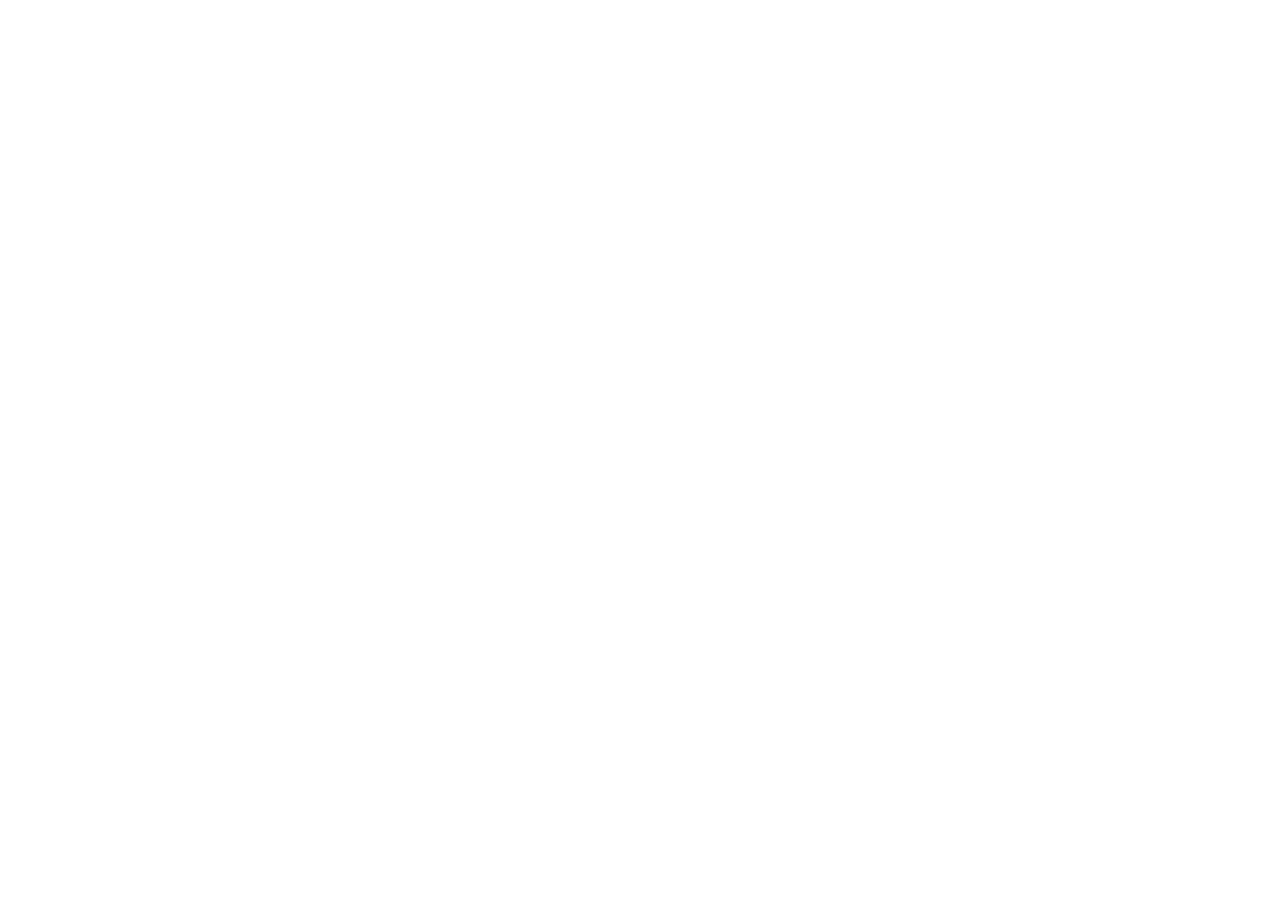
==== 02-FOUC & Controlling Tweens/index.html @ e14f12f4 "GSAP Fundamentals and Projects" ====
<!doctype html>
<html lang="en">
<head>
    <meta charset="UTF-8">
    <meta name="viewport"
          content="width=device-width, user-scalable=no, initial-scale=1.0, maximum-scale=1.0, minimum-scale=1.0">
    <meta http-equiv="X-UA-Compatible" content="ie=edge">
    <title>02-FOUC & Controlling Tweens</title>
</head>
<body>
<script src="https://cdn.jsdelivr.net/npm/gsap@3.12.7/dist/gsap.min.js"></script>
<script>
  // use a script tag or an external JS file
  document.addEventListener("DOMContentLoaded", (event) => {
    // gsap code here!

  });

</script>
</body>
</html>
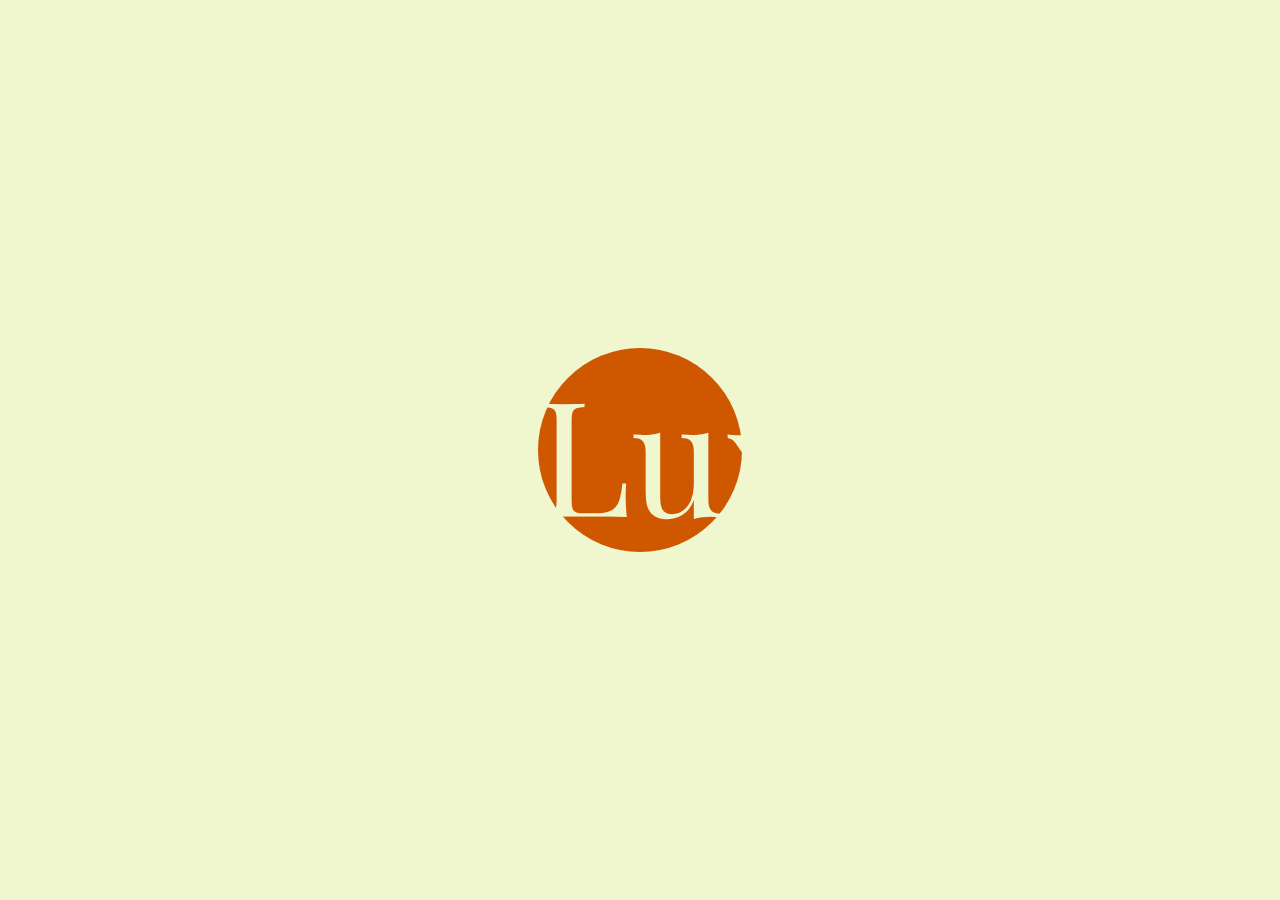
==== commit 77d871ab: "GSAP Fundamentals and Projects" ====
--- a/02-FOUC & Controlling Tweens/index.html
+++ b/02-FOUC & Controlling Tweens/index.html
@@ -5,15 +5,33 @@
     <meta name="viewport"
           content="width=device-width, user-scalable=no, initial-scale=1.0, maximum-scale=1.0, minimum-scale=1.0">
     <meta http-equiv="X-UA-Compatible" content="ie=edge">
-    <title>02-FOUC & Controlling Tweens</title>
+  <link rel="stylesheet" href="style.css">
+  <link rel="preconnect" href="https://fonts.googleapis.com">
+  <link rel="preconnect" href="https://fonts.gstatic.com" crossorigin>
+  <link href="https://fonts.googleapis.com/css2?family=Playfair+Display:ital,wght@0,400..900;1,400..900&display=swap" rel="stylesheet">
+  <title>02-FOUC & Controlling Tweens</title>
 </head>
 <body>
+<div class="container">
+  <p>Luxury</p>
+</div>
 <script src="https://cdn.jsdelivr.net/npm/gsap@3.12.7/dist/gsap.min.js"></script>
 <script>
   // use a script tag or an external JS file
   document.addEventListener("DOMContentLoaded", (event) => {
     // gsap code here!
 
+    const container = document.querySelector(".container");
+
+    gsap.from(container, {
+      borderRadius:'50%',
+      width: '16vw',
+      height: '16vw',
+      paused: true,
+      duration: 1,
+      ease: 'elastic.out(1, 0.3)',
+    })
+
   });
 
 </script>
--- a/02-FOUC & Controlling Tweens/style.css
+++ b/02-FOUC & Controlling Tweens/style.css
@@ -0,0 +1,29 @@
+*,*:before,*:after{box-sizing:border-box}
+
+body{
+    margin:0;
+    padding:0;
+    font-family: 'Roboto', sans-serif;
+    height: 100vh;
+    background: #f0f6ce;
+    color: #f0f6ce;
+    display: grid;
+    place-content: center;
+}
+
+.container{
+    border-radius: 50%;
+    background-color: #CE5700;
+    width: 16vw;
+    height: 16vw;
+    display: grid;
+    place-content: center;
+    cursor: pointer;
+
+    p{
+        font-family: "Playfair Display", serif;
+        font-size: clamp(10rem, 5vw, 17rem);
+        transform: translateX(30%);
+    }
+}
+
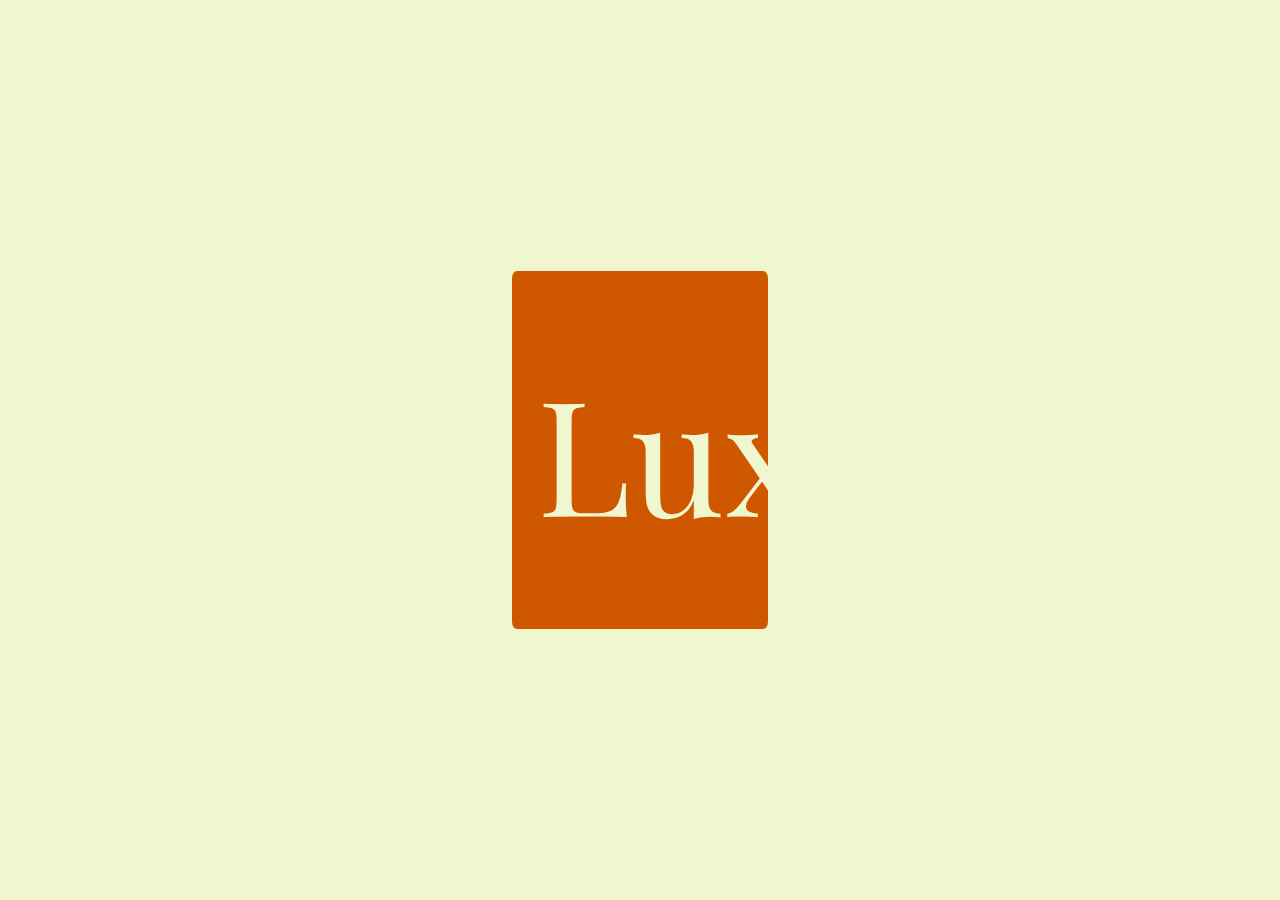
==== commit b9a876b2: "GSAP Fundamentals and Projects" ====
--- a/02-FOUC & Controlling Tweens/index.html
+++ b/02-FOUC & Controlling Tweens/index.html
@@ -24,12 +24,21 @@
     const container = document.querySelector(".container");
 
     gsap.from(container, {
-      borderRadius:'50%',
-      width: '16vw',
-      height: '16vw',
+      borderRadius: '2%',
+      width: '20vw',
+      height: '28vw',
+      ease: 'elastic.out(1, 0.3)',
+      duration: 1,
       paused: true,
-      duration: 1,
-      ease: 'elastic.out(1, 0.3)',
+
+    })
+
+    container.addEventListener('mouseenter', () => {
+      gsap.to(container, {
+        borderRadius:'50%',
+        width: '16vw',
+        height: '16vw',
+      })
     })
 
   });
--- a/02-FOUC & Controlling Tweens/style.css
+++ b/02-FOUC & Controlling Tweens/style.css
@@ -27,3 +27,4 @@
     }
 }
 
+
